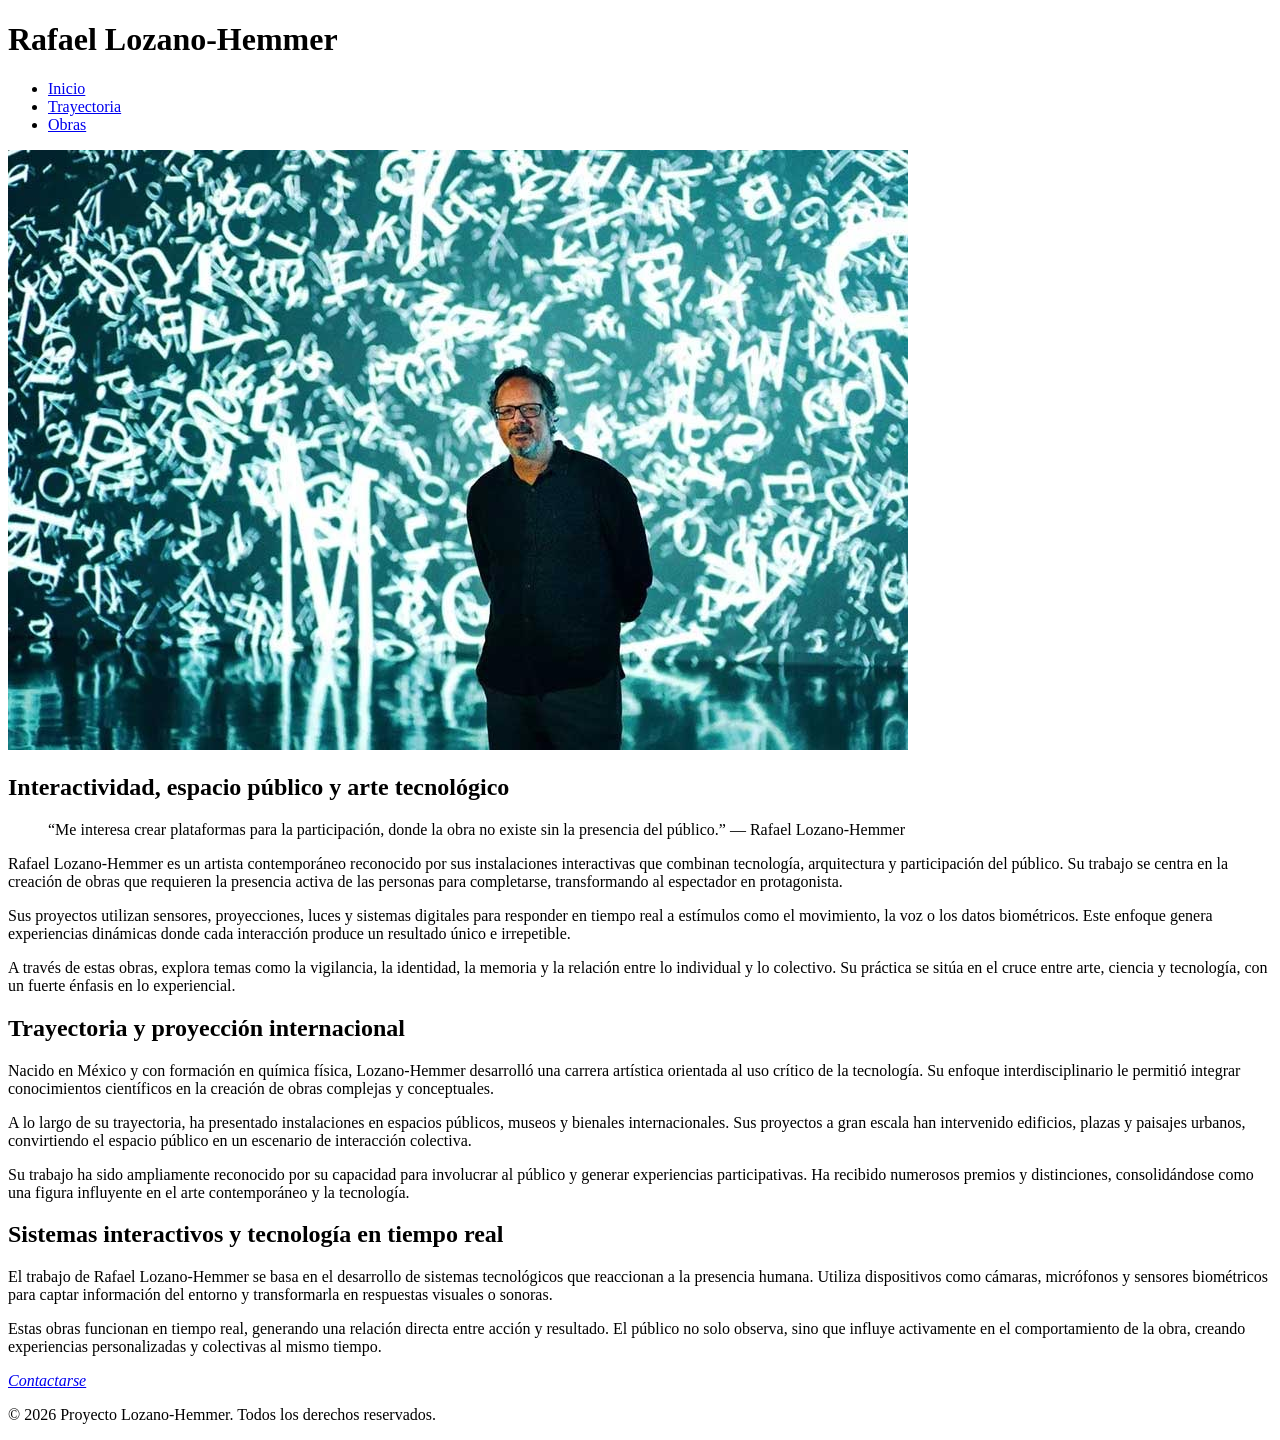
==== index.html @ c0592d6d "primerEstructuraDeArchivos Primer estructura y vinculaciones de archivos" ====
<!DOCTYPE html>
<html lang="es">
<head>
    <meta charset="UTF-8">
    <meta name="viewport" content="width=device-width, initial-scale=1.0">
    <title>Rafael Lozano-Hemmer - Inicio</title>
    <link rel="stylesheet" href="css/style.css">
</head>

<body>
    <div class="container">
        <!-- Encabezado -->
        <header>
            <h1>Rafael Lozano-Hemmer</h1>
            <nav>
                <ul>
                    <li><a href="index.html">Inicio</a></li>
                    <li><a href="trayectoria.html">Trayectoria</a></li>
                    <li><a href="obra.html">Obras</a></li>
                </ul>
            </nav>
              <img src="img/lozano-hemmer.jpg" alt="Rafael Lozano-Hemmer">
        </header>

        <!-- Contenido principal -->
        <main>
            <section class="tres-columnas">
                <article>
                    <h2>Interactividad, espacio público y arte tecnológico</h2>
                    <blockquote>
                        <p>“Me interesa crear plataformas para la participación, donde la obra no existe sin la presencia del público.” — Rafael Lozano-Hemmer</p>
                    </blockquote>
                    <p>Rafael Lozano-Hemmer es un artista contemporáneo reconocido por sus instalaciones interactivas que combinan tecnología, arquitectura y participación del público. Su trabajo se centra en la creación de obras que requieren la presencia activa de las personas para completarse, transformando al espectador en protagonista.</p>
                    <p>Sus proyectos utilizan sensores, proyecciones, luces y sistemas digitales para responder en tiempo real a estímulos como el movimiento, la voz o los datos biométricos. Este enfoque genera experiencias dinámicas donde cada interacción produce un resultado único e irrepetible.</p>
                    <p>A través de estas obras, explora temas como la vigilancia, la identidad, la memoria y la relación entre lo individual y lo colectivo. Su práctica se sitúa en el cruce entre arte, ciencia y tecnología, con un fuerte énfasis en lo experiencial.</p>
                </article>

                <article>
                    <h2>Trayectoria y proyección internacional</h2>
                    <p>Nacido en México y con formación en química física, Lozano-Hemmer desarrolló una carrera artística orientada al uso crítico de la tecnología. Su enfoque interdisciplinario le permitió integrar conocimientos científicos en la creación de obras complejas y conceptuales.</p>
                    <p>A lo largo de su trayectoria, ha presentado instalaciones en espacios públicos, museos y bienales internacionales. Sus proyectos a gran escala han intervenido edificios, plazas y paisajes urbanos, convirtiendo el espacio público en un escenario de interacción colectiva.</p>
                    <p>Su trabajo ha sido ampliamente reconocido por su capacidad para involucrar al público y generar experiencias participativas. Ha recibido numerosos premios y distinciones, consolidándose como una figura influyente en el arte contemporáneo y la tecnología.</p>
                </article>

                <article>
                    <h2>Sistemas interactivos y tecnología en tiempo real</h2>
                    <p>El trabajo de Rafael Lozano-Hemmer se basa en el desarrollo de sistemas tecnológicos que reaccionan a la presencia humana. Utiliza dispositivos como cámaras, micrófonos y sensores biométricos para captar información del entorno y transformarla en respuestas visuales o sonoras.</p>
                    <p>Estas obras funcionan en tiempo real, generando una relación directa entre acción y resultado. El público no solo observa, sino que influye activamente en el comportamiento de la obra, creando experiencias personalizadas y colectivas al mismo tiempo.</p>
                </article>
            </section>
        </main>

        <!-- Pie de página -->
        <footer>
            <address>
                <a href="mailto:rafael@artedigital.com">Contactarse</a>
            </address>
            <p>&copy; 2026 Proyecto Lozano-Hemmer. Todos los derechos reservados.</p>
        </footer>
    </div>
</body>
</html>
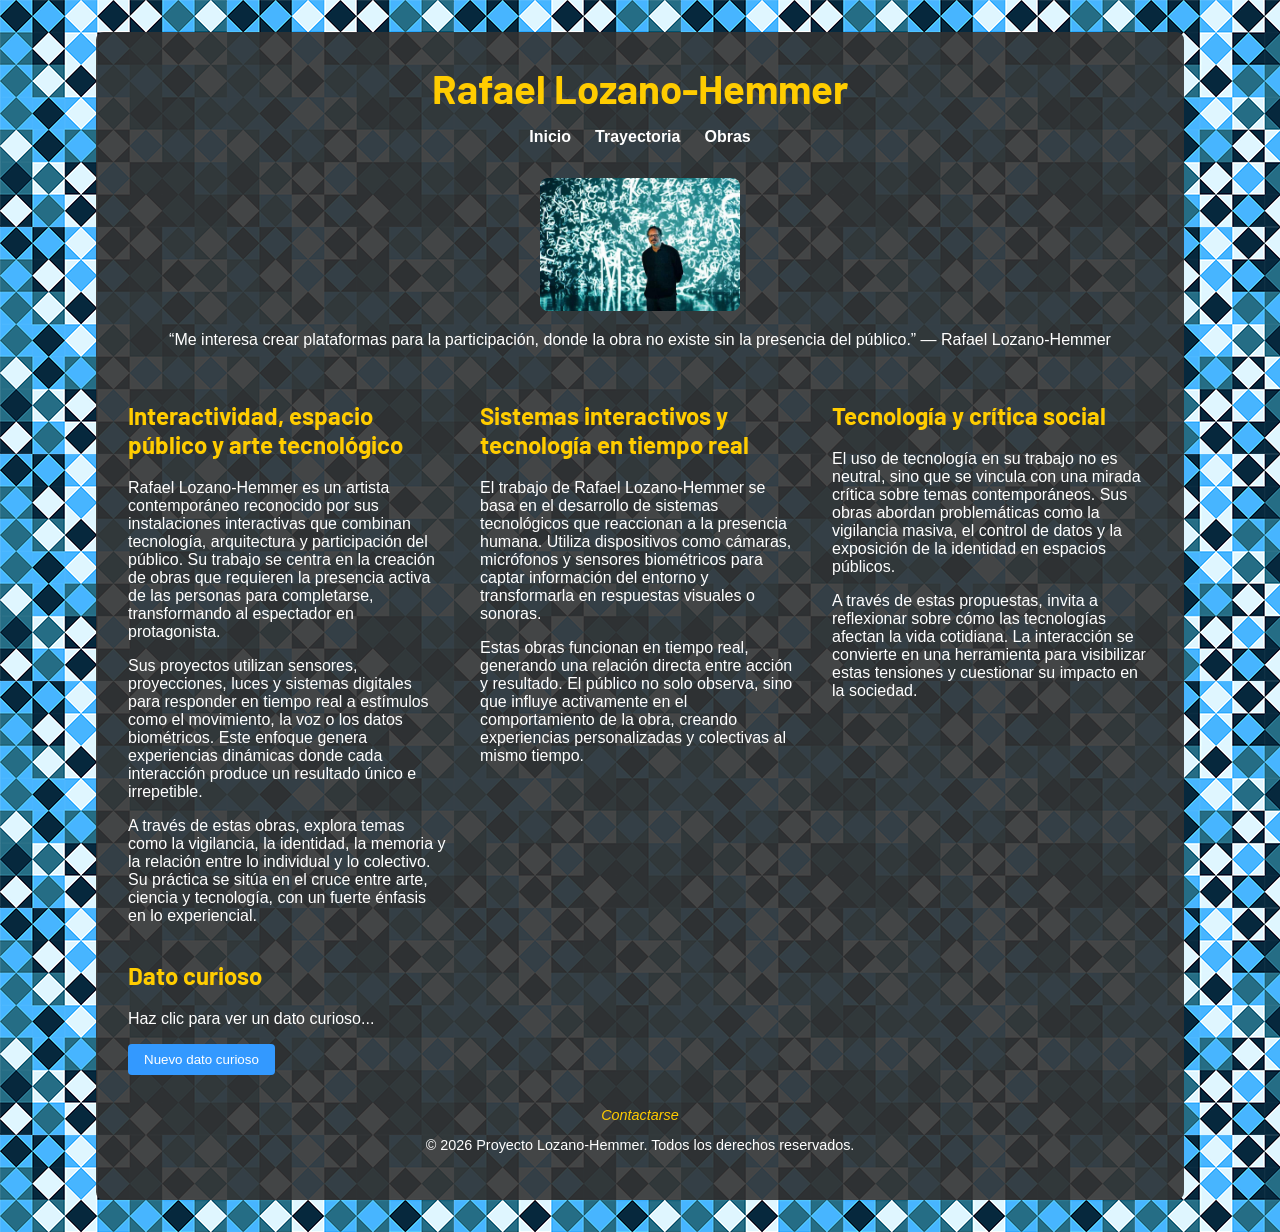
==== commit ce667f07: "Primero estilos y corrección de ruta Tuve que modificar el destino de los archivos ya que estaba tra" ====
--- a/index.html
+++ b/index.html
@@ -5,6 +5,7 @@
     <meta name="viewport" content="width=device-width, initial-scale=1.0">
     <title>Rafael Lozano-Hemmer - Inicio</title>
     <link rel="stylesheet" href="css/style.css">
+    <script src="js/datoCurioso.js" defer></script>
 </head>
 
 <body>
@@ -20,6 +21,9 @@
                 </ul>
             </nav>
               <img src="img/lozano-hemmer.jpg" alt="Rafael Lozano-Hemmer">
+                <blockquote>
+                        “Me interesa crear plataformas para la participación, donde la obra no existe sin la presencia del público.” — Rafael Lozano-Hemmer
+                </blockquote>
         </header>
 
         <!-- Contenido principal -->
@@ -27,19 +31,9 @@
             <section class="tres-columnas">
                 <article>
                     <h2>Interactividad, espacio público y arte tecnológico</h2>
-                    <blockquote>
-                        <p>“Me interesa crear plataformas para la participación, donde la obra no existe sin la presencia del público.” — Rafael Lozano-Hemmer</p>
-                    </blockquote>
                     <p>Rafael Lozano-Hemmer es un artista contemporáneo reconocido por sus instalaciones interactivas que combinan tecnología, arquitectura y participación del público. Su trabajo se centra en la creación de obras que requieren la presencia activa de las personas para completarse, transformando al espectador en protagonista.</p>
                     <p>Sus proyectos utilizan sensores, proyecciones, luces y sistemas digitales para responder en tiempo real a estímulos como el movimiento, la voz o los datos biométricos. Este enfoque genera experiencias dinámicas donde cada interacción produce un resultado único e irrepetible.</p>
                     <p>A través de estas obras, explora temas como la vigilancia, la identidad, la memoria y la relación entre lo individual y lo colectivo. Su práctica se sitúa en el cruce entre arte, ciencia y tecnología, con un fuerte énfasis en lo experiencial.</p>
-                </article>
-
-                <article>
-                    <h2>Trayectoria y proyección internacional</h2>
-                    <p>Nacido en México y con formación en química física, Lozano-Hemmer desarrolló una carrera artística orientada al uso crítico de la tecnología. Su enfoque interdisciplinario le permitió integrar conocimientos científicos en la creación de obras complejas y conceptuales.</p>
-                    <p>A lo largo de su trayectoria, ha presentado instalaciones en espacios públicos, museos y bienales internacionales. Sus proyectos a gran escala han intervenido edificios, plazas y paisajes urbanos, convirtiendo el espacio público en un escenario de interacción colectiva.</p>
-                    <p>Su trabajo ha sido ampliamente reconocido por su capacidad para involucrar al público y generar experiencias participativas. Ha recibido numerosos premios y distinciones, consolidándose como una figura influyente en el arte contemporáneo y la tecnología.</p>
                 </article>
 
                 <article>
@@ -47,6 +41,19 @@
                     <p>El trabajo de Rafael Lozano-Hemmer se basa en el desarrollo de sistemas tecnológicos que reaccionan a la presencia humana. Utiliza dispositivos como cámaras, micrófonos y sensores biométricos para captar información del entorno y transformarla en respuestas visuales o sonoras.</p>
                     <p>Estas obras funcionan en tiempo real, generando una relación directa entre acción y resultado. El público no solo observa, sino que influye activamente en el comportamiento de la obra, creando experiencias personalizadas y colectivas al mismo tiempo.</p>
                 </article>
+
+                 <article>
+                    <h2>Tecnología y crítica social</h2>
+                    <p>El uso de tecnología en su trabajo no es neutral, sino que se vincula con una mirada crítica sobre temas contemporáneos. Sus obras abordan problemáticas como la vigilancia masiva, el control de datos y la exposición de la identidad en espacios públicos.</p>
+                    <p>A través de estas propuestas, invita a reflexionar sobre cómo las tecnologías afectan la vida cotidiana. La interacción se convierte en una herramienta para visibilizar estas tensiones y cuestionar su impacto en la sociedad.</p>
+                </article>
+            </section>
+
+        <!-- Bloque de dato curioso -->
+            <section id="curiosidades">
+                <h2>Dato curioso</h2>
+                <p id="curioso-texto">Haz clic para ver un dato curioso...</p>
+                <button id="btnCurioso">Nuevo dato curioso</button>
             </section>
         </main>
 
--- a/css/style.css
+++ b/css/style.css
@@ -0,0 +1,147 @@
+/* Importar tipografía desde Google Fonts */
+@import url('https://fonts.googleapis.com/css2?family=Barlow:wght@400;700&display=swap');
+
+/* Estilos generales */
+body {
+    font-family: Arial, sans-serif; /* tipografía base para texto */
+    margin: 0;
+    padding: 0;
+    background-image: url('../img/fondo.png');
+    background-repeat: repeat;
+    background-size: auto;
+    color: #ffffff;
+}
+
+/* Contenedor principal */
+.container {
+    max-width: 80%;
+    margin: 2rem auto;
+    background-color: rgba(50, 50, 50, 0.9); /* gris oscuro con transparencia */
+    padding: 2rem;
+    border-radius: 8px;
+}
+
+/* Encabezado */
+header {
+    text-align: center;
+    margin-bottom: 2rem;
+}
+
+header h1 {
+    font-family: 'Barlow', sans-serif; /* títulos con tipografía Google */
+    font-size: 2.5rem;
+    margin: 0;
+    color: #ffcc00; /* acento amarillo */
+}
+
+header img {
+    max-width: 200px;
+    border-radius: 8px;
+    margin-top: 1rem;
+}
+
+/* Títulos secundarios */
+h2, h3, h4 {
+    font-family: 'Barlow', sans-serif; 
+    color: #ffcc00; 
+}
+
+/* Menú de navegación */
+nav ul {
+    list-style: none;
+    padding: 0;
+    display: flex;
+    justify-content: center;
+    gap: 1.5rem;
+}
+
+nav ul li a {
+    text-decoration: none;
+    color: #ffffff;
+    font-weight: bold;
+    transition: color 0.3s;
+}
+
+nav ul li a:hover {
+    color: #00e5ff;
+}
+
+/* Layouts */
+.tres-columnas {
+    display: flex;
+    gap: 2rem;
+}
+
+.tres-columnas article {
+    flex: 1;
+}
+
+.dos-columnas {
+    display: flex;
+    gap: 2rem;
+}
+
+.columna-grande {
+    flex: 2;
+}
+
+.columna-chica {
+    flex: 1;
+}
+
+/* Galería */
+.galeria-contenedor {
+    display: flex;
+    flex-wrap: wrap;
+    gap: 1rem;
+    justify-content: center;
+}
+
+.galeria-contenedor img {
+    max-width: 200px;
+    border-radius: 6px;
+    transition: transform 0.3s;
+}
+
+.galeria-contenedor img:hover {
+    transform: scale(1.1);
+}
+
+/* Ejercicio */
+form {
+    margin-top: 1rem;
+}
+
+form label, form input, form button {
+    display: block;
+    margin-bottom: 1rem;
+}
+
+button {
+    background-color: #3399ff; /* azul acento */
+    color: #ffffff;
+    border: none;
+    padding: 0.5rem 1rem;
+    border-radius: 4px;
+    cursor: pointer;
+}
+
+button:hover {
+    background-color: #267acc;
+}
+
+/* Pie de página */
+footer {
+    text-align: center;
+    margin-top: 2rem;
+    font-size: 0.9rem;
+}
+
+footer a {
+    color: #ffcc00;
+    text-decoration: none;
+}
+
+footer a:hover {
+    text-decoration: underline;
+}
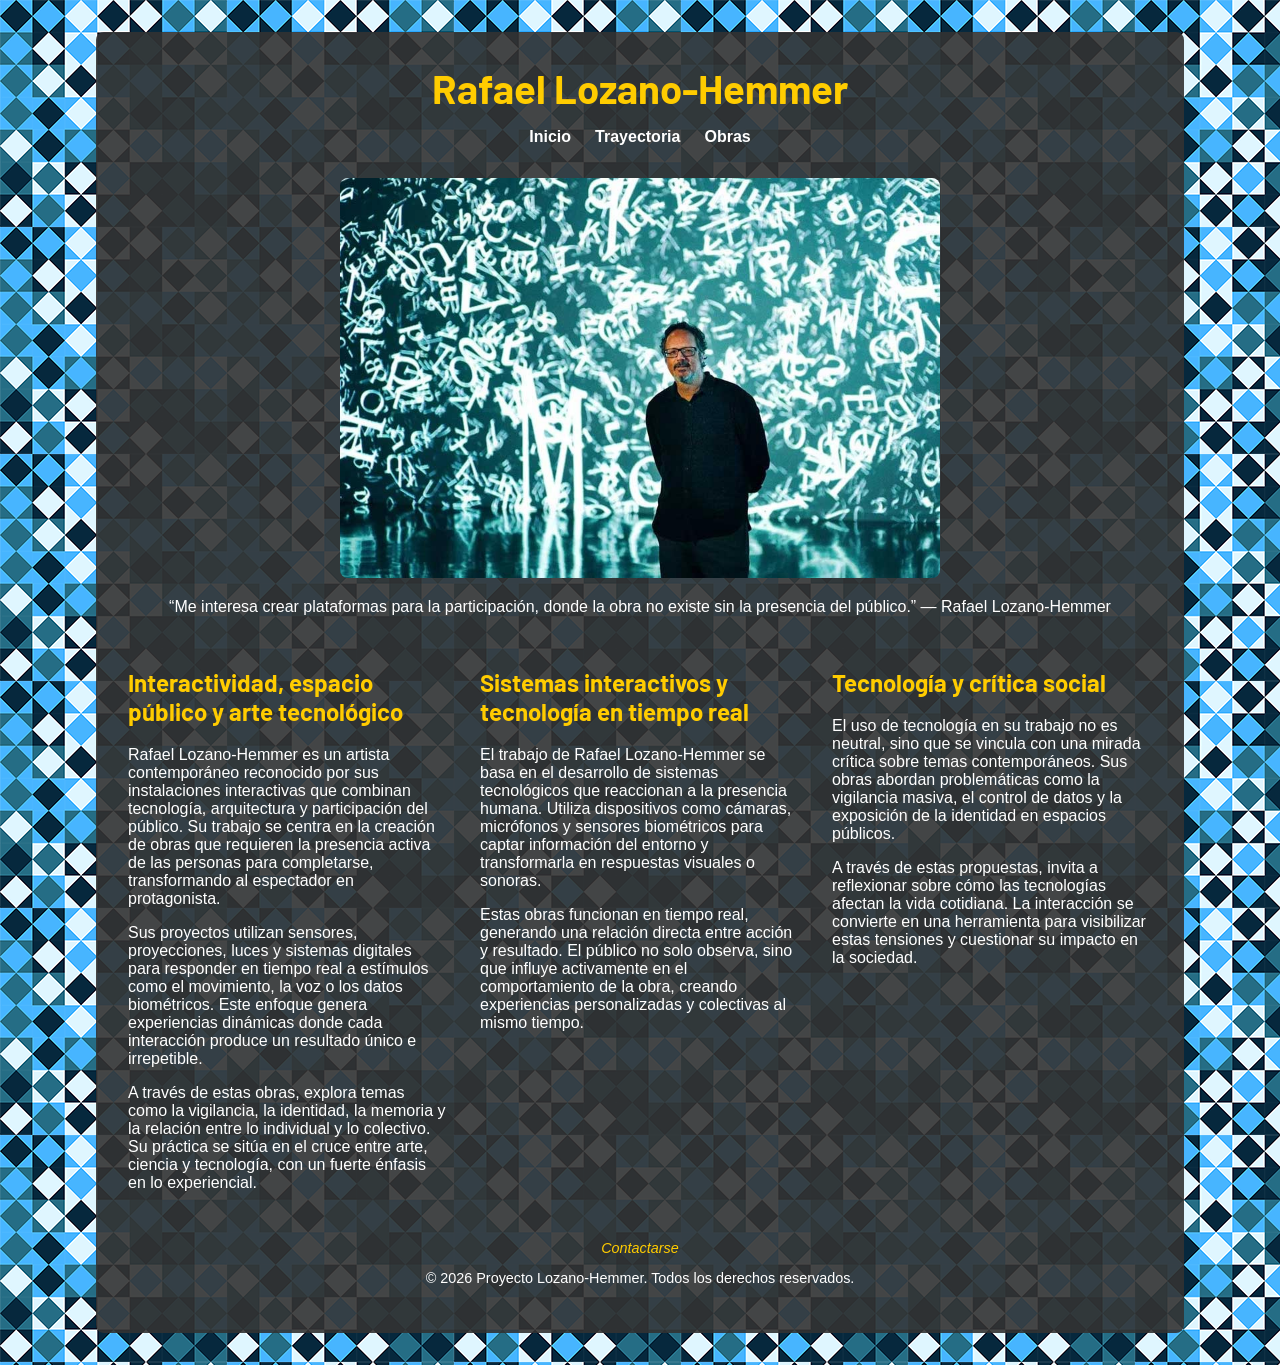
==== commit 362e4b59: "CSS y JSs Agrego hoja de estilos CSS, archivos galeria.js y datocurioso.js Datos curiosos listo. Gal" ====
--- a/index.html
+++ b/index.html
@@ -5,7 +5,6 @@
     <meta name="viewport" content="width=device-width, initial-scale=1.0">
     <title>Rafael Lozano-Hemmer - Inicio</title>
     <link rel="stylesheet" href="css/style.css">
-    <script src="js/datoCurioso.js" defer></script>
 </head>
 
 <body>
@@ -48,13 +47,6 @@
                     <p>A través de estas propuestas, invita a reflexionar sobre cómo las tecnologías afectan la vida cotidiana. La interacción se convierte en una herramienta para visibilizar estas tensiones y cuestionar su impacto en la sociedad.</p>
                 </article>
             </section>
-
-        <!-- Bloque de dato curioso -->
-            <section id="curiosidades">
-                <h2>Dato curioso</h2>
-                <p id="curioso-texto">Haz clic para ver un dato curioso...</p>
-                <button id="btnCurioso">Nuevo dato curioso</button>
-            </section>
         </main>
 
         <!-- Pie de página -->
--- a/css/style.css
+++ b/css/style.css
@@ -16,7 +16,7 @@
 .container {
     max-width: 80%;
     margin: 2rem auto;
-    background-color: rgba(50, 50, 50, 0.9); /* gris oscuro con transparencia */
+    background-color: rgba(50, 50, 50, 0.9); /*quiero mas transparencia*/
     padding: 2rem;
     border-radius: 8px;
 }
@@ -31,11 +31,11 @@
     font-family: 'Barlow', sans-serif; /* títulos con tipografía Google */
     font-size: 2.5rem;
     margin: 0;
-    color: #ffcc00; /* acento amarillo */
+    color: #ffcc00; /*este color se ve horrible*/
 }
 
 header img {
-    max-width: 200px;
+    max-width: 600px;
     border-radius: 8px;
     margin-top: 1rem;
 }
@@ -91,20 +91,25 @@
 
 /* Galería */
 .galeria-contenedor {
-    display: flex;
-    flex-wrap: wrap;
-    gap: 1rem;
-    justify-content: center;
+  display: grid;                         
+  grid-template-columns: repeat(2, 1fr); /* 2 columnas */
+  gap: 2rem;                             /* separación entre cada obra */
+  justify-items: center;                 /* centra cada ítem */
 }
 
-.galeria-contenedor img {
-    max-width: 200px;
-    border-radius: 6px;
-    transition: transform 0.3s;
+.obra-item {
+  text-align: center;
 }
 
-.galeria-contenedor img:hover {
-    transform: scale(1.1);
+.obra-item img {
+  width: 100%;            /* todas del mismo tamaño */
+  max-width: 300px;       /* tamaño máximo fijo */
+  border-radius: 6px;
+  transition: transform 0.3s ease; /* animación suave */
+}
+
+.obra-item img:hover {
+  transform: scale(1.1);  /* agranda un poco al pasar el mouse */
 }
 
 /* Ejercicio */
@@ -130,6 +135,43 @@
     background-color: #267acc;
 }
 
+/* Datos curiosos */
+#curiosidades {
+    background-color: rgba(80, 80, 80, 0.8); /* gris más claro con transparencia */
+    border: 2px solid #ffcc00; 
+    padding: 1.5rem;
+    margin-top: 2rem;
+    border-radius: 8px;
+    text-align: center;
+}
+
+#curiosidades h2 {
+    font-family: 'Barlow', sans-serif;
+    color: #ffcc00;
+    margin-bottom: 1rem;
+}
+
+#curiosidades p {
+    font-family: 'Roboto', sans-serif;
+    font-size: 1rem;
+    color: #ffffff;
+    margin-bottom: 1rem;
+}
+
+#curiosidades button {
+    background-color: #3399ff;
+    color: #ffffff;
+    border: none;
+    padding: 0.5rem 1rem;
+    border-radius: 4px;
+    cursor: pointer;
+    transition: background-color 0.3s;
+}
+
+#curiosidades button:hover {
+    background-color: #267acc;
+}
+
 /* Pie de página */
 footer {
     text-align: center;
